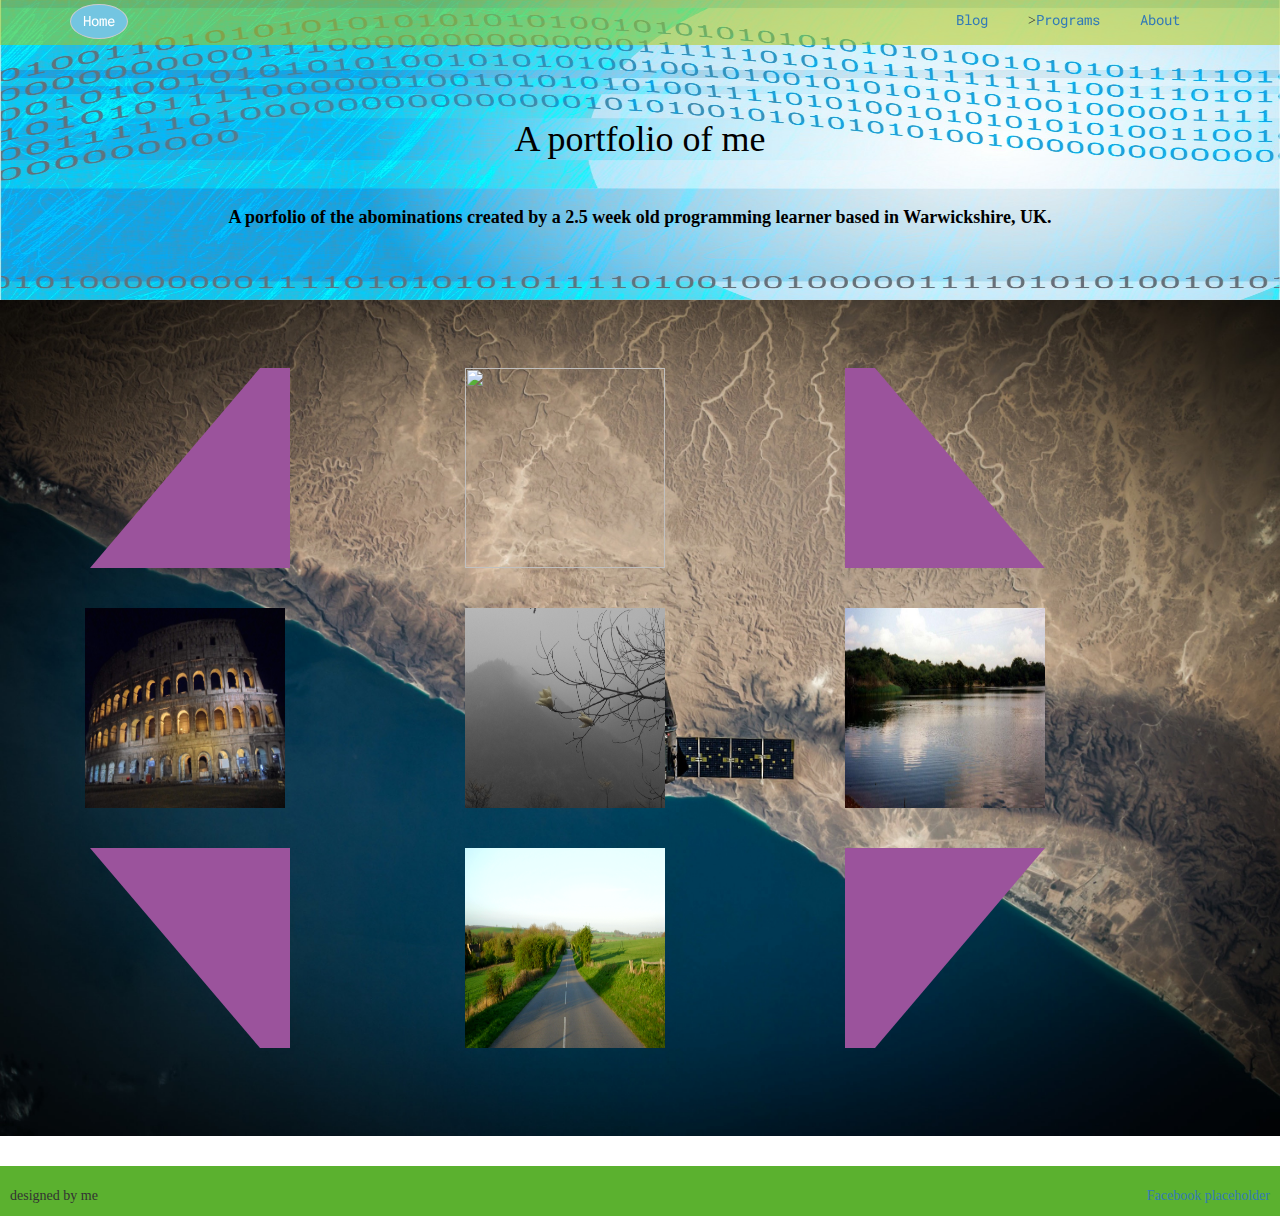
==== index.html @ de19cf77 "Update index.html" ====
<!DOCTYPE html>
<html lang="en">
  <head>
    <meta charset="utf-8">
    <meta http-equiv="X-UA-Compatible" content="IE=edge">
    <meta name="viewport" content="width=device-width, initial-scale=1">
    
    <title>Portfolio website</title>

    <link href='https://fonts.googleapis.com/css?family=Ubuntu+Mono|Roboto+Mono&effect=emboss' rel='stylesheet' type='text/css'>
    <link rel="stylesheet" href="/bootstrap.min.css"/>
    <link rel="stylesheet" type="text/css" = href="/css/main.css"/>

    <!--[if lt IE 9]>
      <script src="https://oss.maxcdn.com/html5shiv/3.7.2/html5shiv.min.js"></script>
      <script src="https://oss.maxcdn.com/respond/1.4.2/respond.min.js"></script>
    <![endif]-->
  </head>
  <body>

  <script src="https://ajax.googleapis.com/ajax/libs/jquery/1.11.3/jquery.min.js"></script>
    
    <script src="js/bootstrap.min.js"></script>
    <div class="nav-bar"> 
      <div class="container">
      <div class="btn btn-default"><a href="#">Home</a></div>
        <div class="nav nav-pills pull-right">
          <ul>
            <li><a href="#">About</a></li>
            <li>><a href="#">Programs</a></li>
            <li><a href="#">Blog</a></li>
          </ul>
        </div>
      </div>
    </div>

    <header>
      <div class="container">
        <h1> A portfolio of me </h1>
        <p> A porfolio of the abominations created by a 2.5 week old programming learner based in Warwickshire, UK.</p>
      </div>
    </header>

    <div class="jumbotron">
      <div class="container">
        <div class="row">
          <div class="a col-md-4 col-xs-4" width="200" height="200">
          </div>
          <div class="central col-md-4 col-xs-4">
            <img src="/img/Sparks.jpg" width="200" height="200" />
          </div>
          <div class="b col-md-4 col-xs-4" width="200" height="200">
          </div>
          
        </div>
        <div class="row">
          <div class="col-md-4 col-xs-4">
          <img src="/img/rome.JPG" width="200" height="200" />
          </div>
          <div class="col-md-4 col-xs-4">
          <img src="/img/dew.jpg" width="200" height="200" />
          </div>
          <div class="col-md-4 col-xs-4">
          <img src="/img/kunshan.jpg" width="200" height="200" />
          </div>
        </div>
        <div class="row">
          <div class="c col-md-4 col-xs-4" width="200" height="200">
          </div>
          <div class="central col-md-4 col-xs-4">
            <img src="/img/road.JPG" width="200" height="200" />
          </div>
          <div class="d col-md-4" width="200" height="200">
            
          </div>
          
        </div>
        
      </div>
    </div>

    <footer class="footer">
      <a href="#" title="This is not a real link!">Facebook placeholder</a>
      <p>designed by me </p>
    </footer>




    
    
  </body>
</html>
---- css/main.css ----
html, body {
	font-family: "Ubunto Mono";
	margin: 0;
	padding: 0:;
}

img {
	vertical-align: middle;
	margin-bottom: 20px;
	display: inline-block;
}

.row {
	display: inline;
}

/*navigation bar*/

.nav-bar{
	position: fixed;
	width: 100%;
	height: 45px;
	background-color: rgba(182, 200, 2, 0.5)
}

.nav ul li{
	float: right;
	list-style: none;
	text-align: center;
	margin-right: 20px;
	display: inline-block;
	padding: 10px;
	text-decoration: none;
}

.nav ul li a, .btn a{
	text-decoration: none;
	font-family: "Roboto Mono"
}

.nav-pills li a:hover,
.btn:hover {
  background-color:rgb(227, 97, 154);
  box-shadow:0 2px 4px rgba(0,0,0,.5); 
  padding: 10px;
  border-radius: 50%;
}

.btn{
	border-radius: 100%;
	font-family: "Roboto Mono"
	padding: 25px;
	background-color: rgb(115, 197, 225);
	text-decoration: none;
	color: rgb(182, 200, 2);
	margin-top: 4px;
	right: 30px;
}

.btn a {
	color: #fff;
	font-weight: 400;
}

header {
	background-image: url(/img/blue-binary-background.jpg);
	background-size: 100% 100%;
	height: 300px;
	text-align: center;
	color: black;
}

header h1{
	
	margin-top: 120px;
}

header p{
	font-size: 18px;
	font-weight: 700;
	margin: 45px;
}

.jumbotron {
	background: url(/img/space.jpg);
	background-size: cover;
	bac
	margin-bottom: 0;
}

.central {
	left: 180px;
}

.a {
 	width: 0; 
	height: 0; 
	border-bottom: 200px solid rgb(155, 83, 156); 
	border-left: 170px solid transparent; 
	top: 0;
	left: 20px;
}

.b { 
	width: 0; 
	height: 0; 
	border-bottom: 200px solid rgb(155, 83, 156); 
	border-right: 170px solid transparent; 
	float: right;
	right: 165px;
}

.c {
	width: 0; 
	height: 0; 
	border-top: 200px solid rgb(155, 83, 156); 
	border-left: 170px solid transparent;
	left: 20px;
}

.d {
	width: 0; 
	height: 0; 
	border-top: 200px solid rgb(155, 83, 156); 
	border-right: 170px solid transparent;
	float: right;
	right: 165px;
}

.footer {
	background-color: rgb(91, 177, 47);
	height: 50px;
	margin-top: 0;
}

footer a {
	margin-top: 20px;
	margin-right: 10px;
	float: right;
}

footer p {
	margin-top: 20px;
	float: left;
	margin-left: 10px;

}
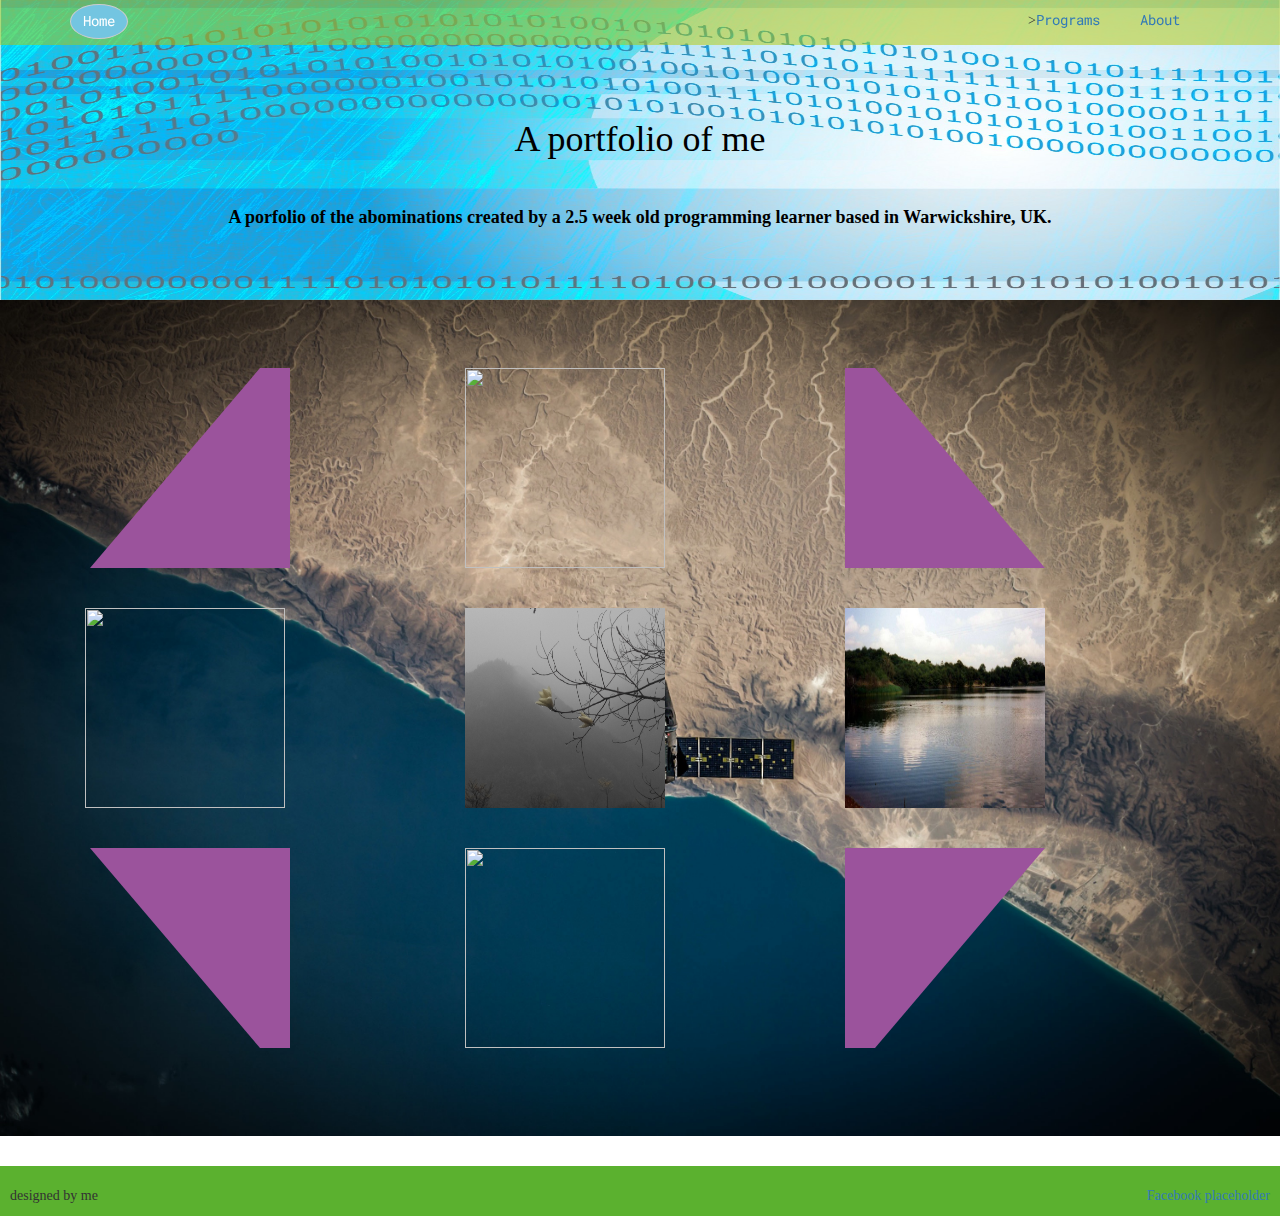
==== commit daaf2367: "Add files via upload" ====
--- a/index.html
+++ b/index.html
@@ -28,7 +28,6 @@
           <ul>
             <li><a href="#">About</a></li>
             <li>><a href="#">Programs</a></li>
-            <li><a href="#">Blog</a></li>
           </ul>
         </div>
       </div>
@@ -44,18 +43,18 @@
     <div class="jumbotron">
       <div class="container">
         <div class="row">
-          <div class="a col-md-4 col-xs-4" width="200" height="200">
+          <div class="a col-md-4" width="200" height="200">
           </div>
           <div class="central col-md-4 col-xs-4">
-            <img src="/img/Sparks.jpg" width="200" height="200" />
+            <img src="/img/sparks.jpg" width="200" height="200" />
           </div>
-          <div class="b col-md-4 col-xs-4" width="200" height="200">
+          <div class="b col-md-4" width="200" height="200">
           </div>
           
         </div>
         <div class="row">
           <div class="col-md-4 col-xs-4">
-          <img src="/img/rome.JPG" width="200" height="200" />
+          <img src="/img/rome.jpg" width="200" height="200" />
           </div>
           <div class="col-md-4 col-xs-4">
           <img src="/img/dew.jpg" width="200" height="200" />
@@ -68,7 +67,7 @@
           <div class="c col-md-4 col-xs-4" width="200" height="200">
           </div>
           <div class="central col-md-4 col-xs-4">
-            <img src="/img/road.JPG" width="200" height="200" />
+            <img src="/img/road.jpg" width="200" height="200" />
           </div>
           <div class="d col-md-4" width="200" height="200">
             
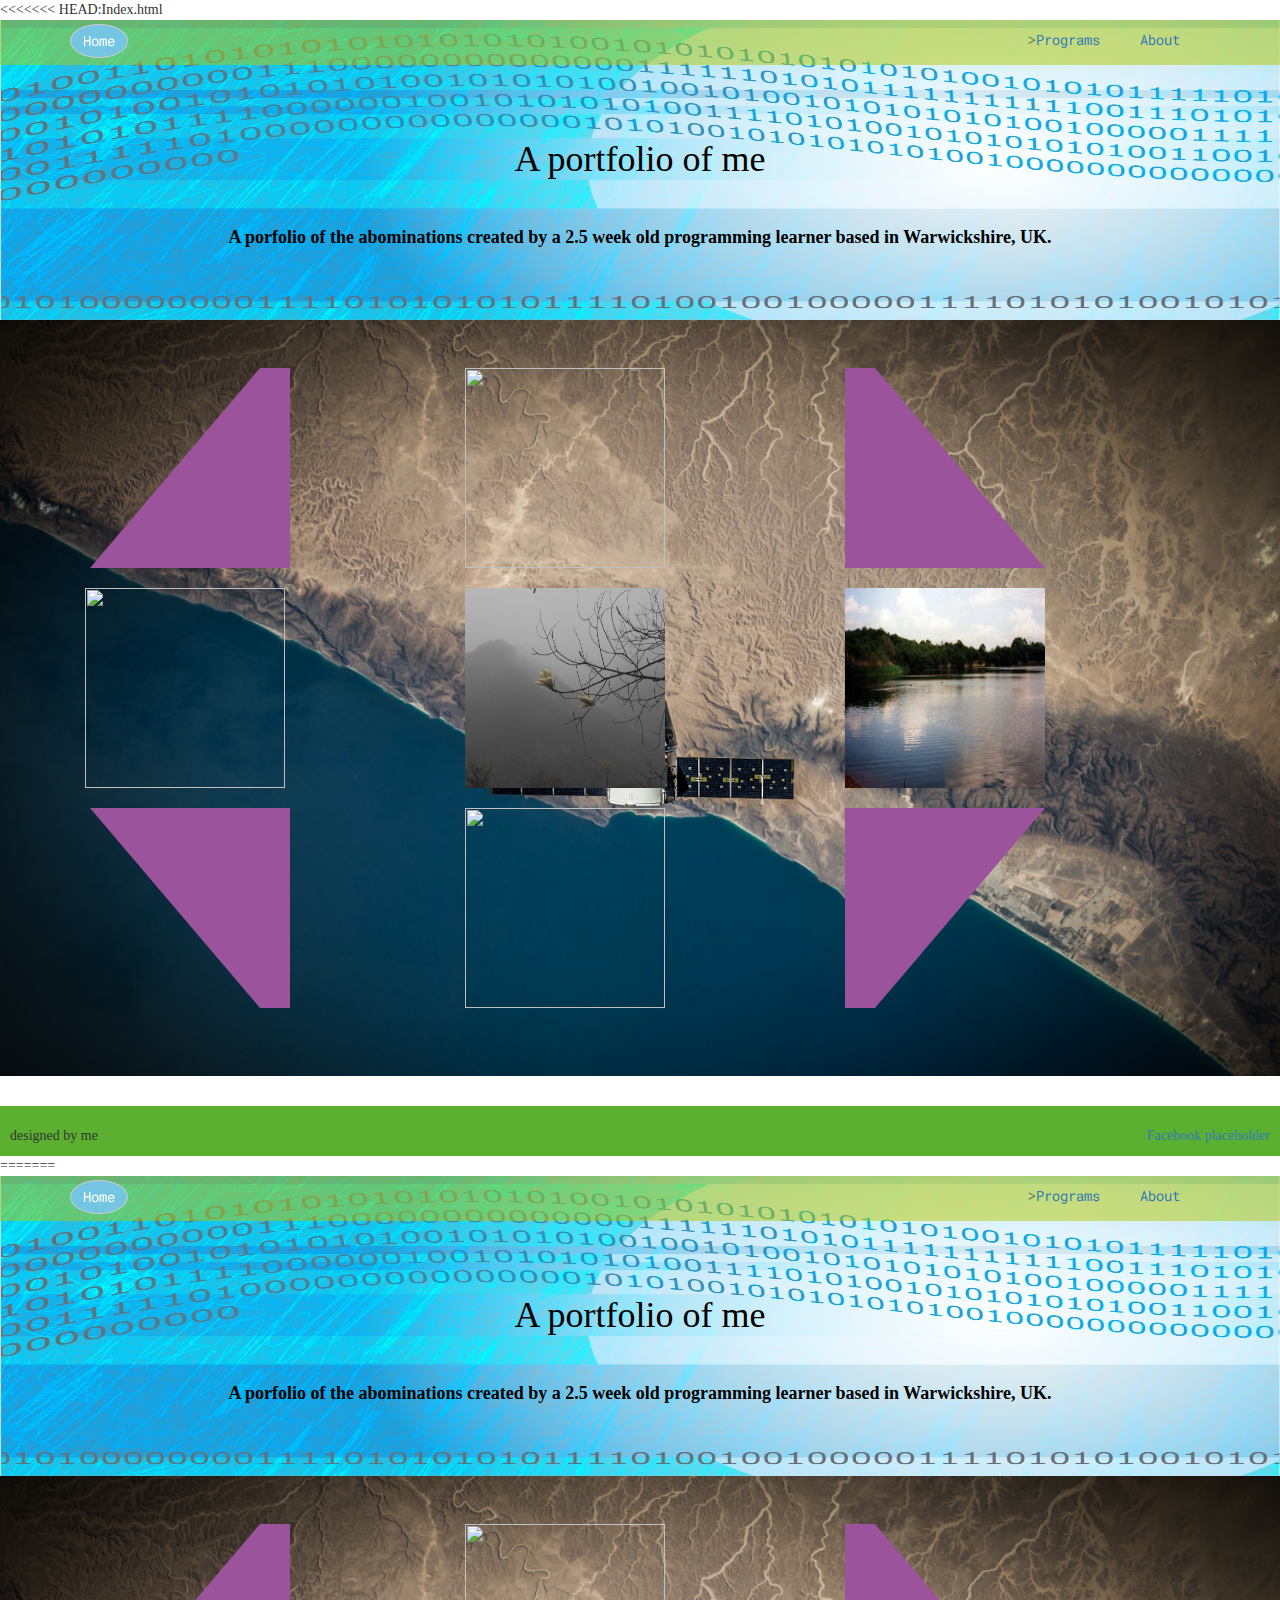
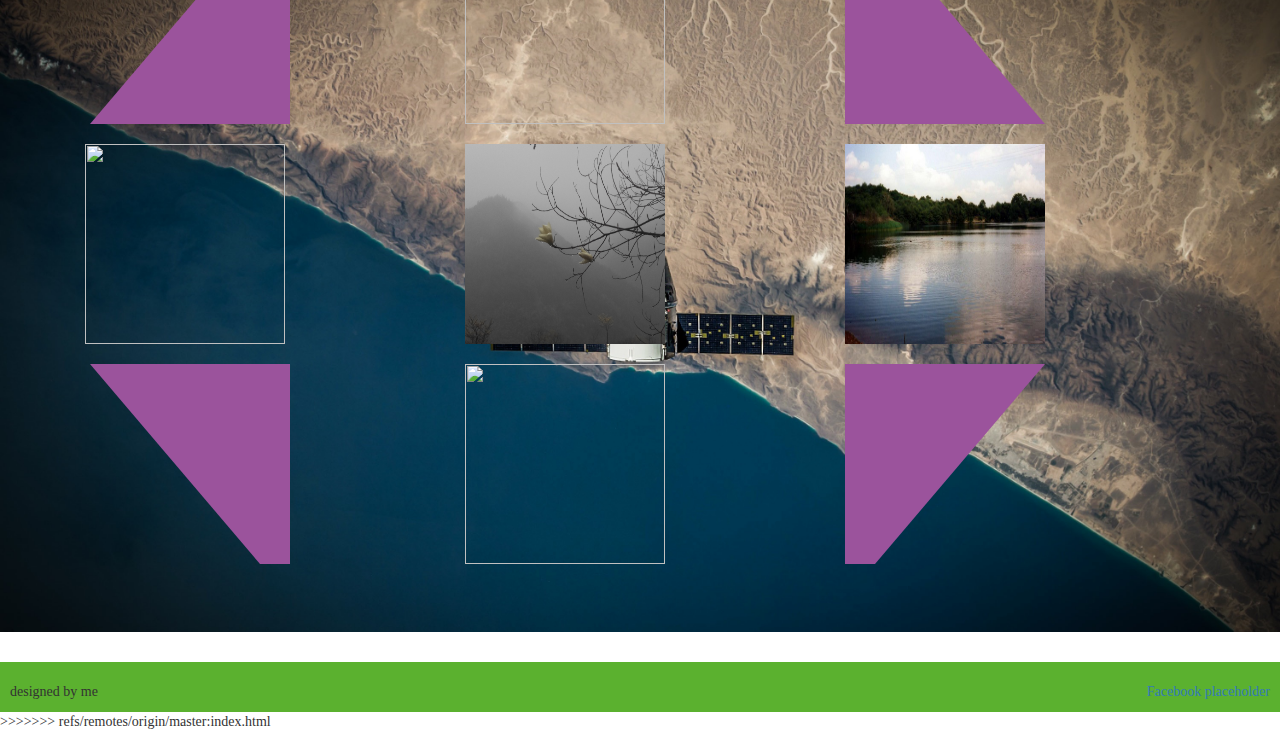
==== commit 637446ef: "Merge remote-tracking branch 'refs/remotes/origin/master' into WIP" ====
--- a/index.html
+++ b/index.html
@@ -1,92 +1,187 @@
-<!DOCTYPE html>
-<html lang="en">
-  <head>
-    <meta charset="utf-8">
-    <meta http-equiv="X-UA-Compatible" content="IE=edge">
-    <meta name="viewport" content="width=device-width, initial-scale=1">
-    
-    <title>Portfolio website</title>
-
-    <link href='https://fonts.googleapis.com/css?family=Ubuntu+Mono|Roboto+Mono&effect=emboss' rel='stylesheet' type='text/css'>
-    <link rel="stylesheet" href="/bootstrap.min.css"/>
-    <link rel="stylesheet" type="text/css" = href="/css/main.css"/>
-
-    <!--[if lt IE 9]>
-      <script src="https://oss.maxcdn.com/html5shiv/3.7.2/html5shiv.min.js"></script>
-      <script src="https://oss.maxcdn.com/respond/1.4.2/respond.min.js"></script>
-    <![endif]-->
-  </head>
-  <body>
-
-  <script src="https://ajax.googleapis.com/ajax/libs/jquery/1.11.3/jquery.min.js"></script>
-    
-    <script src="js/bootstrap.min.js"></script>
-    <div class="nav-bar"> 
-      <div class="container">
-      <div class="btn btn-default"><a href="#">Home</a></div>
-        <div class="nav nav-pills pull-right">
-          <ul>
-            <li><a href="#">About</a></li>
-            <li>><a href="#">Programs</a></li>
-          </ul>
-        </div>
-      </div>
-    </div>
-
-    <header>
-      <div class="container">
-        <h1> A portfolio of me </h1>
-        <p> A porfolio of the abominations created by a 2.5 week old programming learner based in Warwickshire, UK.</p>
-      </div>
-    </header>
-
-    <div class="jumbotron">
-      <div class="container">
-        <div class="row">
-          <div class="a col-md-4" width="200" height="200">
-          </div>
-          <div class="central col-md-4 col-xs-4">
-            <img src="/img/sparks.jpg" width="200" height="200" />
-          </div>
-          <div class="b col-md-4" width="200" height="200">
-          </div>
-          
-        </div>
-        <div class="row">
-          <div class="col-md-4 col-xs-4">
-          <img src="/img/rome.jpg" width="200" height="200" />
-          </div>
-          <div class="col-md-4 col-xs-4">
-          <img src="/img/dew.jpg" width="200" height="200" />
-          </div>
-          <div class="col-md-4 col-xs-4">
-          <img src="/img/kunshan.jpg" width="200" height="200" />
-          </div>
-        </div>
-        <div class="row">
-          <div class="c col-md-4 col-xs-4" width="200" height="200">
-          </div>
-          <div class="central col-md-4 col-xs-4">
-            <img src="/img/road.jpg" width="200" height="200" />
-          </div>
-          <div class="d col-md-4" width="200" height="200">
-            
-          </div>
-          
-        </div>
-        
-      </div>
-    </div>
-
-    <footer class="footer">
-      <a href="#" title="This is not a real link!">Facebook placeholder</a>
-      <p>designed by me </p>
-    </footer>
-
-
-
-
-    
-    
-  </body>
-</html>
+<<<<<<< HEAD:Index.html
+<!DOCTYPE html>
+<html lang="en">
+  <head>
+    <meta charset="utf-8">
+    <meta http-equiv="X-UA-Compatible" content="IE=edge">
+    <meta name="viewport" content="width=device-width, initial-scale=1">
+    
+    <title>Portfolio website</title>
+
+    <link href='https://fonts.googleapis.com/css?family=Ubuntu+Mono|Roboto+Mono&effect=emboss' rel='stylesheet' type='text/css'>
+    <link rel="stylesheet" href="/bootstrap.min.css"/>
+    <link rel="stylesheet" type="text/css" = href="/css/main.css"/>
+
+    <!--[if lt IE 9]>
+      <script src="https://oss.maxcdn.com/html5shiv/3.7.2/html5shiv.min.js"></script>
+      <script src="https://oss.maxcdn.com/respond/1.4.2/respond.min.js"></script>
+    <![endif]-->
+  </head>
+  <body>
+
+  <script src="https://ajax.googleapis.com/ajax/libs/jquery/1.11.3/jquery.min.js"></script>
+    
+    <script src="js/bootstrap.min.js"></script>
+    <div class="nav-bar"> 
+      <div class="container">
+      <div class="btn btn-default"><a href="#">Home</a></div>
+        <div class="nav nav-pills pull-right">
+          <ul>
+            <li><a href="#">About</a></li>
+            <li>><a href="#">Programs</a></li>
+          </ul>
+        </div>
+      </div>
+    </div>
+
+    <header>
+      <div class="container">
+        <h1> A portfolio of me </h1>
+        <p> A porfolio of the abominations created by a 2.5 week old programming learner based in Warwickshire, UK.</p>
+      </div>
+    </header>
+
+    <div class="jumbotron">
+      <div class="container">
+        <div class="row">
+          <div class="a col-md-4" width="200" height="200">
+          </div>
+          <div class="central col-md-4 col-xs-4">
+            <img src="/img/sparks.jpg" width="200" height="200" />
+          </div>
+          <div class="b col-md-4" width="200" height="200">
+          </div>
+          
+        </div>
+        <div class="row">
+          <div class="col-md-4 col-xs-4">
+          <img src="/img/rome.jpg" width="200" height="200" />
+          </div>
+          <div class="col-md-4 col-xs-4">
+          <img src="/img/dew.jpg" width="200" height="200" />
+          </div>
+          <div class="col-md-4 col-xs-4">
+          <img src="/img/kunshan.jpg" width="200" height="200" />
+          </div>
+        </div>
+        <div class="row">
+          <div class="c col-md-4 col-xs-4" width="200" height="200">
+          </div>
+          <div class="central col-md-4 col-xs-4">
+            <img src="/img/road.jpg" width="200" height="200" />
+          </div>
+          <div class="d col-md-4" width="200" height="200">
+            
+          </div>
+          
+        </div>
+        
+      </div>
+    </div>
+
+    <footer class="footer">
+      <a href="#" title="This is not a real link!">Facebook placeholder</a>
+      <p>designed by me </p>
+    </footer>
+
+
+
+
+    
+    
+  </body>
+</html>
+=======
+<!DOCTYPE html>
+<html lang="en">
+  <head>
+    <meta charset="utf-8">
+    <meta http-equiv="X-UA-Compatible" content="IE=edge">
+    <meta name="viewport" content="width=device-width, initial-scale=1">
+    
+    <title>Portfolio website</title>
+
+    <link href='https://fonts.googleapis.com/css?family=Ubuntu+Mono|Roboto+Mono&effect=emboss' rel='stylesheet' type='text/css'>
+    <link rel="stylesheet" href="/bootstrap.min.css"/>
+    <link rel="stylesheet" type="text/css" = href="/css/main.css"/>
+
+    <!--[if lt IE 9]>
+      <script src="https://oss.maxcdn.com/html5shiv/3.7.2/html5shiv.min.js"></script>
+      <script src="https://oss.maxcdn.com/respond/1.4.2/respond.min.js"></script>
+    <![endif]-->
+  </head>
+  <body>
+
+  <script src="https://ajax.googleapis.com/ajax/libs/jquery/1.11.3/jquery.min.js"></script>
+    
+    <script src="js/bootstrap.min.js"></script>
+    <div class="nav-bar"> 
+      <div class="container">
+      <div class="btn btn-default"><a href="#">Home</a></div>
+        <div class="nav nav-pills pull-right">
+          <ul>
+            <li><a href="#">About</a></li>
+            <li>><a href="#">Programs</a></li>
+          </ul>
+        </div>
+      </div>
+    </div>
+
+    <header>
+      <div class="container">
+        <h1> A portfolio of me </h1>
+        <p> A porfolio of the abominations created by a 2.5 week old programming learner based in Warwickshire, UK.</p>
+      </div>
+    </header>
+
+    <div class="jumbotron">
+      <div class="container">
+        <div class="row">
+          <div class="a col-md-4" width="200" height="200">
+          </div>
+          <div class="central col-md-4 col-xs-4">
+            <img src="/img/sparks.jpg" width="200" height="200" />
+          </div>
+          <div class="b col-md-4" width="200" height="200">
+          </div>
+          
+        </div>
+        <div class="row">
+          <div class="col-md-4 col-xs-4">
+          <img src="/img/rome.jpg" width="200" height="200" />
+          </div>
+          <div class="col-md-4 col-xs-4">
+          <img src="/img/dew.jpg" width="200" height="200" />
+          </div>
+          <div class="col-md-4 col-xs-4">
+          <img src="/img/kunshan.jpg" width="200" height="200" />
+          </div>
+        </div>
+        <div class="row">
+          <div class="c col-md-4 col-xs-4" width="200" height="200">
+          </div>
+          <div class="central col-md-4 col-xs-4">
+            <img src="/img/road.jpg" width="200" height="200" />
+          </div>
+          <div class="d col-md-4" width="200" height="200">
+            
+          </div>
+          
+        </div>
+        
+      </div>
+    </div>
+
+    <footer class="footer">
+      <a href="#" title="This is not a real link!">Facebook placeholder</a>
+      <p>designed by me </p>
+    </footer>
+
+
+
+
+    
+    
+  </body>
+</html>
+>>>>>>> refs/remotes/origin/master:index.html
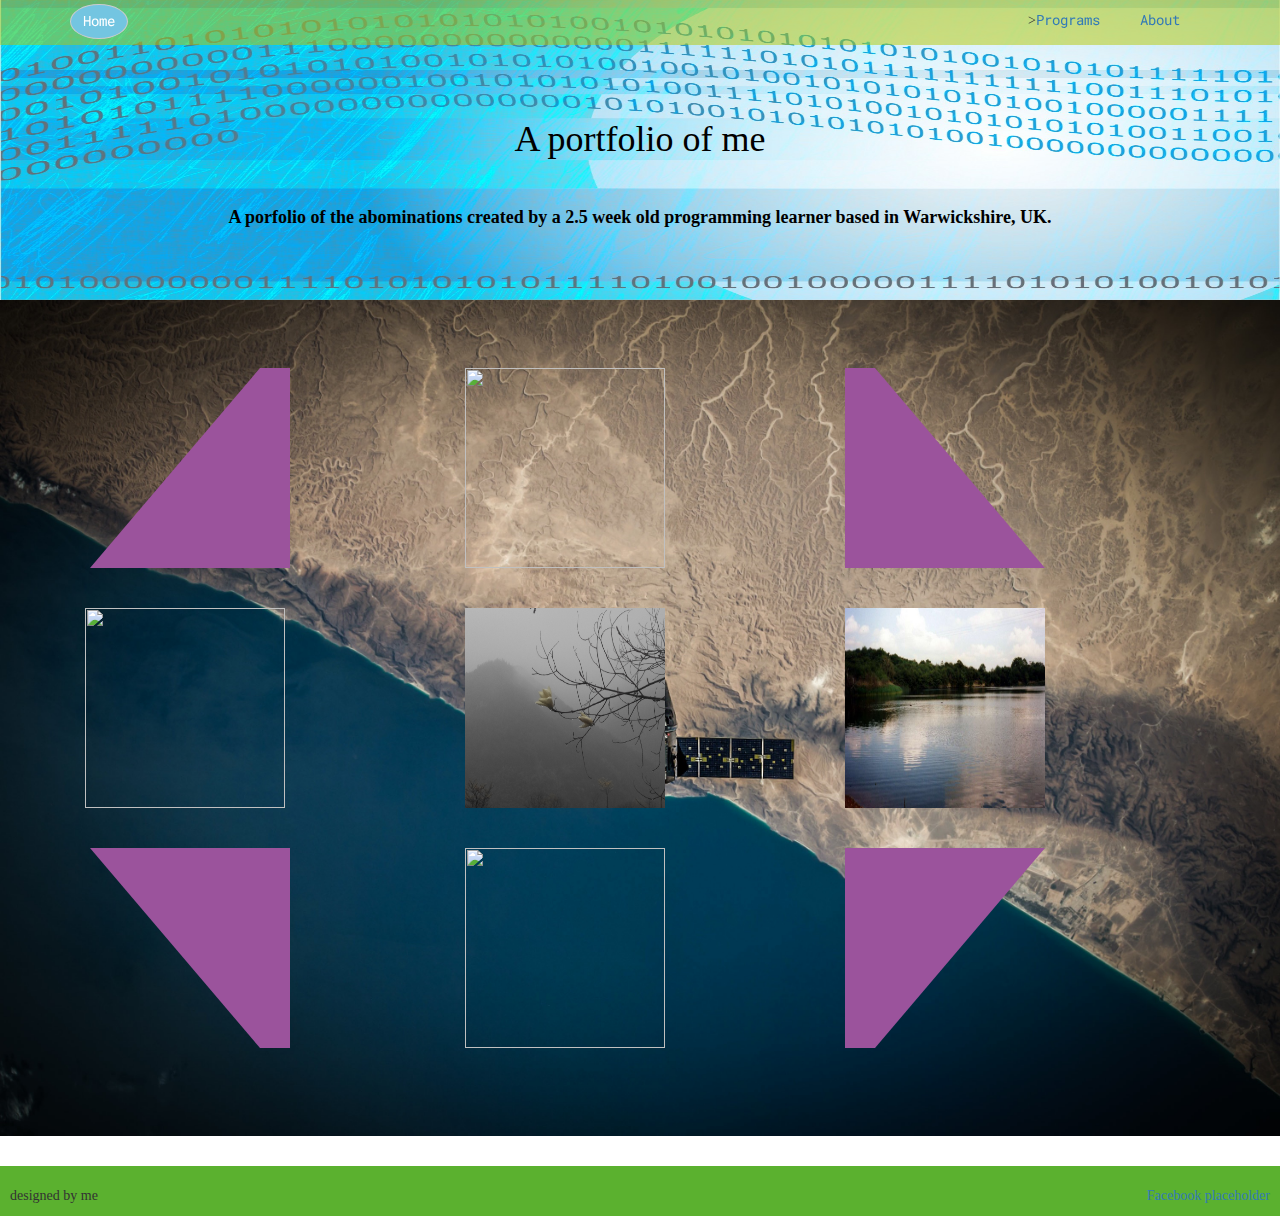
==== commit f20bbceb: "links" ====
--- a/index.html
+++ b/index.html
@@ -1,187 +1,92 @@
-<<<<<<< HEAD:Index.html
-<!DOCTYPE html>
-<html lang="en">
-  <head>
-    <meta charset="utf-8">
-    <meta http-equiv="X-UA-Compatible" content="IE=edge">
-    <meta name="viewport" content="width=device-width, initial-scale=1">
-    
-    <title>Portfolio website</title>
-
-    <link href='https://fonts.googleapis.com/css?family=Ubuntu+Mono|Roboto+Mono&effect=emboss' rel='stylesheet' type='text/css'>
-    <link rel="stylesheet" href="/bootstrap.min.css"/>
-    <link rel="stylesheet" type="text/css" = href="/css/main.css"/>
-
-    <!--[if lt IE 9]>
-      <script src="https://oss.maxcdn.com/html5shiv/3.7.2/html5shiv.min.js"></script>
-      <script src="https://oss.maxcdn.com/respond/1.4.2/respond.min.js"></script>
-    <![endif]-->
-  </head>
-  <body>
-
-  <script src="https://ajax.googleapis.com/ajax/libs/jquery/1.11.3/jquery.min.js"></script>
-    
-    <script src="js/bootstrap.min.js"></script>
-    <div class="nav-bar"> 
-      <div class="container">
-      <div class="btn btn-default"><a href="#">Home</a></div>
-        <div class="nav nav-pills pull-right">
-          <ul>
-            <li><a href="#">About</a></li>
-            <li>><a href="#">Programs</a></li>
-          </ul>
-        </div>
-      </div>
-    </div>
-
-    <header>
-      <div class="container">
-        <h1> A portfolio of me </h1>
-        <p> A porfolio of the abominations created by a 2.5 week old programming learner based in Warwickshire, UK.</p>
-      </div>
-    </header>
-
-    <div class="jumbotron">
-      <div class="container">
-        <div class="row">
-          <div class="a col-md-4" width="200" height="200">
-          </div>
-          <div class="central col-md-4 col-xs-4">
-            <img src="/img/sparks.jpg" width="200" height="200" />
-          </div>
-          <div class="b col-md-4" width="200" height="200">
-          </div>
-          
-        </div>
-        <div class="row">
-          <div class="col-md-4 col-xs-4">
-          <img src="/img/rome.jpg" width="200" height="200" />
-          </div>
-          <div class="col-md-4 col-xs-4">
-          <img src="/img/dew.jpg" width="200" height="200" />
-          </div>
-          <div class="col-md-4 col-xs-4">
-          <img src="/img/kunshan.jpg" width="200" height="200" />
-          </div>
-        </div>
-        <div class="row">
-          <div class="c col-md-4 col-xs-4" width="200" height="200">
-          </div>
-          <div class="central col-md-4 col-xs-4">
-            <img src="/img/road.jpg" width="200" height="200" />
-          </div>
-          <div class="d col-md-4" width="200" height="200">
-            
-          </div>
-          
-        </div>
-        
-      </div>
-    </div>
-
-    <footer class="footer">
-      <a href="#" title="This is not a real link!">Facebook placeholder</a>
-      <p>designed by me </p>
-    </footer>
-
-
-
-
-    
-    
-  </body>
-</html>
-=======
-<!DOCTYPE html>
-<html lang="en">
-  <head>
-    <meta charset="utf-8">
-    <meta http-equiv="X-UA-Compatible" content="IE=edge">
-    <meta name="viewport" content="width=device-width, initial-scale=1">
-    
-    <title>Portfolio website</title>
-
-    <link href='https://fonts.googleapis.com/css?family=Ubuntu+Mono|Roboto+Mono&effect=emboss' rel='stylesheet' type='text/css'>
-    <link rel="stylesheet" href="/bootstrap.min.css"/>
-    <link rel="stylesheet" type="text/css" = href="/css/main.css"/>
-
-    <!--[if lt IE 9]>
-      <script src="https://oss.maxcdn.com/html5shiv/3.7.2/html5shiv.min.js"></script>
-      <script src="https://oss.maxcdn.com/respond/1.4.2/respond.min.js"></script>
-    <![endif]-->
-  </head>
-  <body>
-
-  <script src="https://ajax.googleapis.com/ajax/libs/jquery/1.11.3/jquery.min.js"></script>
-    
-    <script src="js/bootstrap.min.js"></script>
-    <div class="nav-bar"> 
-      <div class="container">
-      <div class="btn btn-default"><a href="#">Home</a></div>
-        <div class="nav nav-pills pull-right">
-          <ul>
-            <li><a href="#">About</a></li>
-            <li>><a href="#">Programs</a></li>
-          </ul>
-        </div>
-      </div>
-    </div>
-
-    <header>
-      <div class="container">
-        <h1> A portfolio of me </h1>
-        <p> A porfolio of the abominations created by a 2.5 week old programming learner based in Warwickshire, UK.</p>
-      </div>
-    </header>
-
-    <div class="jumbotron">
-      <div class="container">
-        <div class="row">
-          <div class="a col-md-4" width="200" height="200">
-          </div>
-          <div class="central col-md-4 col-xs-4">
-            <img src="/img/sparks.jpg" width="200" height="200" />
-          </div>
-          <div class="b col-md-4" width="200" height="200">
-          </div>
-          
-        </div>
-        <div class="row">
-          <div class="col-md-4 col-xs-4">
-          <img src="/img/rome.jpg" width="200" height="200" />
-          </div>
-          <div class="col-md-4 col-xs-4">
-          <img src="/img/dew.jpg" width="200" height="200" />
-          </div>
-          <div class="col-md-4 col-xs-4">
-          <img src="/img/kunshan.jpg" width="200" height="200" />
-          </div>
-        </div>
-        <div class="row">
-          <div class="c col-md-4 col-xs-4" width="200" height="200">
-          </div>
-          <div class="central col-md-4 col-xs-4">
-            <img src="/img/road.jpg" width="200" height="200" />
-          </div>
-          <div class="d col-md-4" width="200" height="200">
-            
-          </div>
-          
-        </div>
-        
-      </div>
-    </div>
-
-    <footer class="footer">
-      <a href="#" title="This is not a real link!">Facebook placeholder</a>
-      <p>designed by me </p>
-    </footer>
-
-
-
-
-    
-    
-  </body>
-</html>
->>>>>>> refs/remotes/origin/master:index.html
+<!DOCTYPE html>
+<html lang="en">
+  <head>
+    <meta charset="utf-8">
+    <meta http-equiv="X-UA-Compatible" content="IE=edge">
+    <meta name="viewport" content="width=device-width, initial-scale=1">
+    
+    <title>Portfolio website</title>
+
+    <link href='https://fonts.googleapis.com/css?family=Ubuntu+Mono|Roboto+Mono&effect=emboss' rel='stylesheet' type='text/css'>
+    <link rel="stylesheet" href="/bootstrap.min.css"/>
+    <link rel="stylesheet" type="text/css" = href="/css/main.css"/>
+
+    <!--[if lt IE 9]>
+      <script src="https://oss.maxcdn.com/html5shiv/3.7.2/html5shiv.min.js"></script>
+      <script src="https://oss.maxcdn.com/respond/1.4.2/respond.min.js"></script>
+    <![endif]-->
+  </head>
+  <body>
+
+  <script src="https://ajax.googleapis.com/ajax/libs/jquery/1.11.3/jquery.min.js"></script>
+    
+    <script src="js/bootstrap.min.js"></script>
+    <div class="nav-bar"> 
+      <div class="container">
+      <div class="btn btn-default"><a href="#">Home</a></div>
+        <div class="nav nav-pills pull-right">
+          <ul>
+            <li><a href="#">About</a></li>
+            <li>><a href="/programs.html">Programs</a></li>
+          </ul>
+        </div>
+      </div>
+    </div>
+
+    <header>
+      <div class="container">
+        <h1> A portfolio of me </h1>
+        <p> A porfolio of the abominations created by a 2.5 week old programming learner based in Warwickshire, UK.</p>
+      </div>
+    </header>
+
+    <div class="jumbotron">
+      <div class="container">
+        <div class="row">
+          <div class="a col-md-4" width="200" height="200">
+          </div>
+          <div class="central col-md-4 col-xs-4">
+            <img src="/img/sparks.jpg" width="200" height="200" />
+          </div>
+          <div class="b col-md-4" width="200" height="200">
+          </div>
+          
+        </div>
+        <div class="row">
+          <div class="col-md-4 col-xs-4">
+          <img src="/img/rome.jpg" width="200" height="200" />
+          </div>
+          <div class="col-md-4 col-xs-4">
+          <img src="/img/dew.jpg" width="200" height="200" />
+          </div>
+          <div class="col-md-4 col-xs-4">
+          <img src="/img/kunshan.jpg" width="200" height="200" />
+          </div>
+        </div>
+        <div class="row">
+          <div class="c col-md-4 col-xs-4" width="200" height="200">
+          </div>
+          <div class="central col-md-4 col-xs-4">
+            <img src="/img/road.jpg" width="200" height="200" />
+          </div>
+          <div class="d col-md-4" width="200" height="200">
+            
+          </div>
+          
+        </div>
+        
+      </div>
+    </div>
+
+    <footer class="footer">
+      <a href="#" title="This is not a real link!">Facebook placeholder</a>
+      <p>designed by me </p>
+    </footer>
+
+
+
+
+    
+    
+  </body>
+</html>
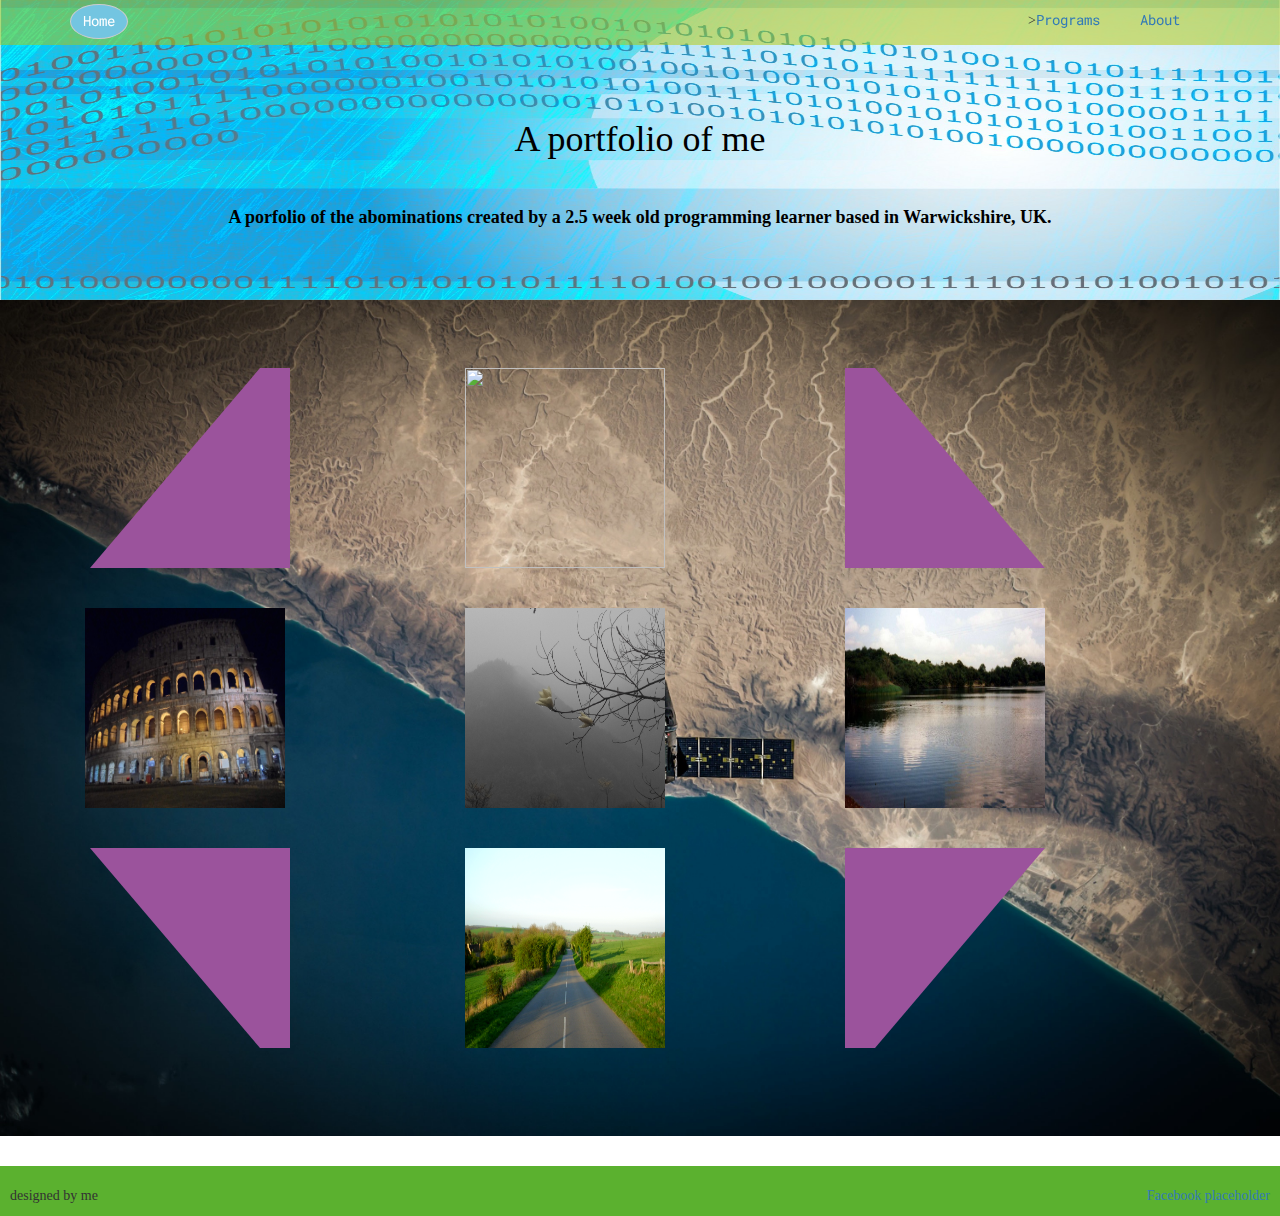
==== commit 98ccf450: "fixes" ====
--- a/index.html
+++ b/index.html
@@ -46,7 +46,7 @@
           <div class="a col-md-4" width="200" height="200">
           </div>
           <div class="central col-md-4 col-xs-4">
-            <img src="/img/sparks.jpg" width="200" height="200" />
+            <img src="/img/Sparks.jpg" width="200" height="200" />
           </div>
           <div class="b col-md-4" width="200" height="200">
           </div>
@@ -54,7 +54,7 @@
         </div>
         <div class="row">
           <div class="col-md-4 col-xs-4">
-          <img src="/img/rome.jpg" width="200" height="200" />
+          <img src="/img/rome.JPG" width="200" height="200" />
           </div>
           <div class="col-md-4 col-xs-4">
           <img src="/img/dew.jpg" width="200" height="200" />
@@ -67,7 +67,7 @@
           <div class="c col-md-4 col-xs-4" width="200" height="200">
           </div>
           <div class="central col-md-4 col-xs-4">
-            <img src="/img/road.jpg" width="200" height="200" />
+            <img src="/img/road.JPG" width="200" height="200" />
           </div>
           <div class="d col-md-4" width="200" height="200">
             
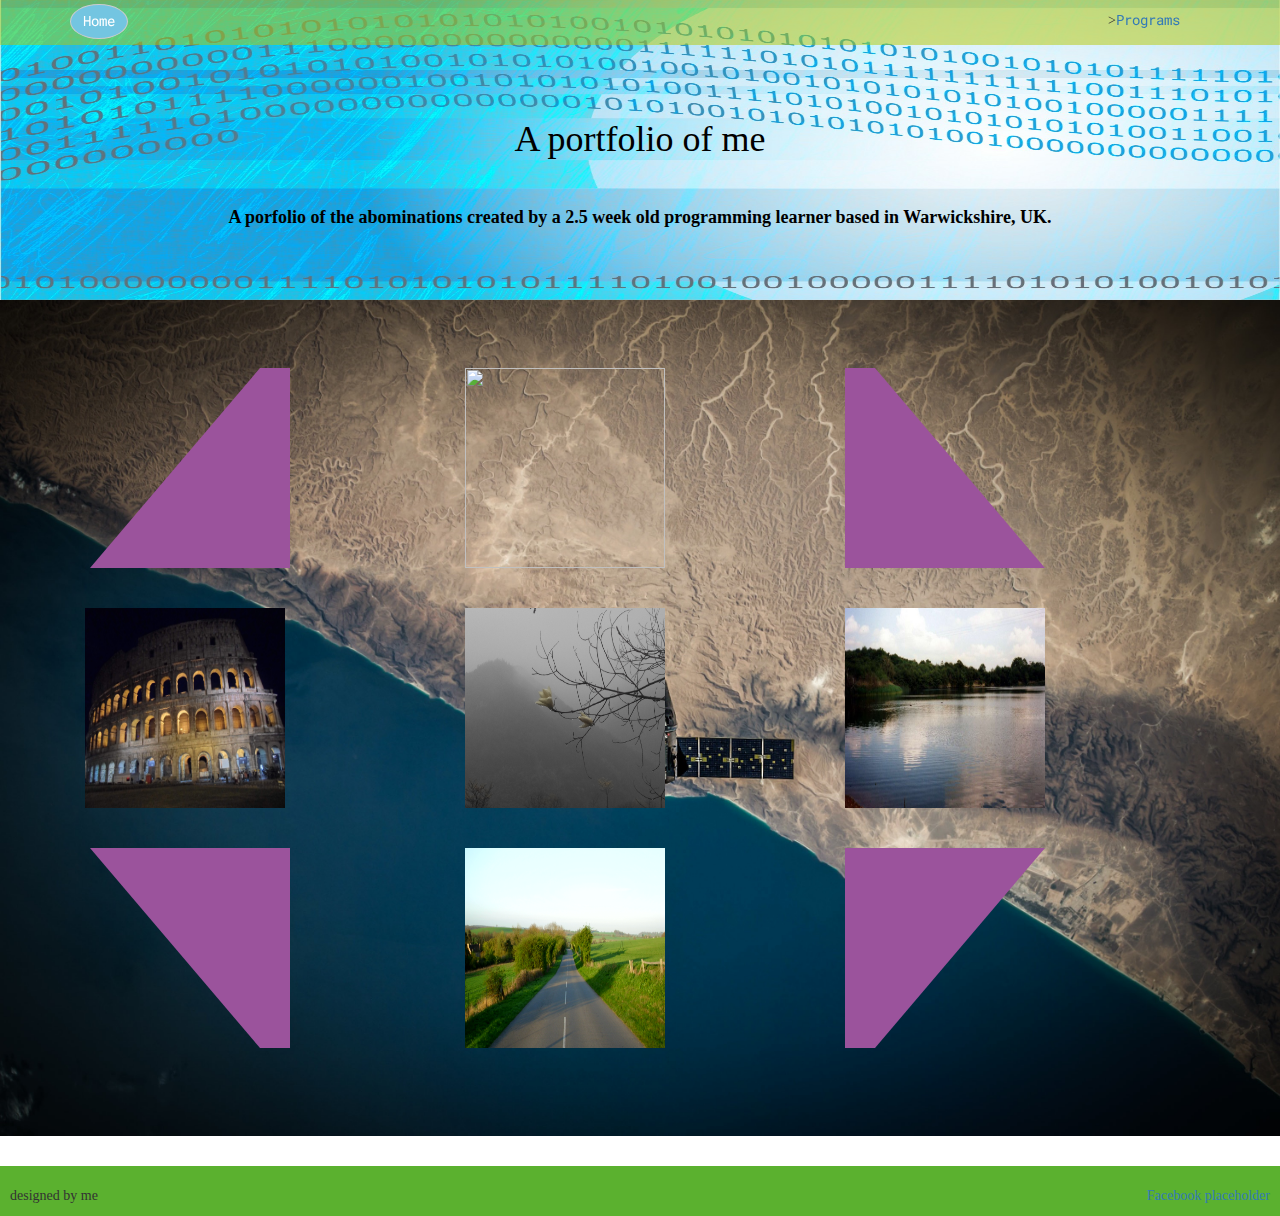
==== commit b090635e: "f" ====
--- a/index.html
+++ b/index.html
@@ -26,7 +26,6 @@
       <div class="btn btn-default"><a href="#">Home</a></div>
         <div class="nav nav-pills pull-right">
           <ul>
-            <li><a href="#">About</a></li>
             <li>><a href="/programs.html">Programs</a></li>
           </ul>
         </div>
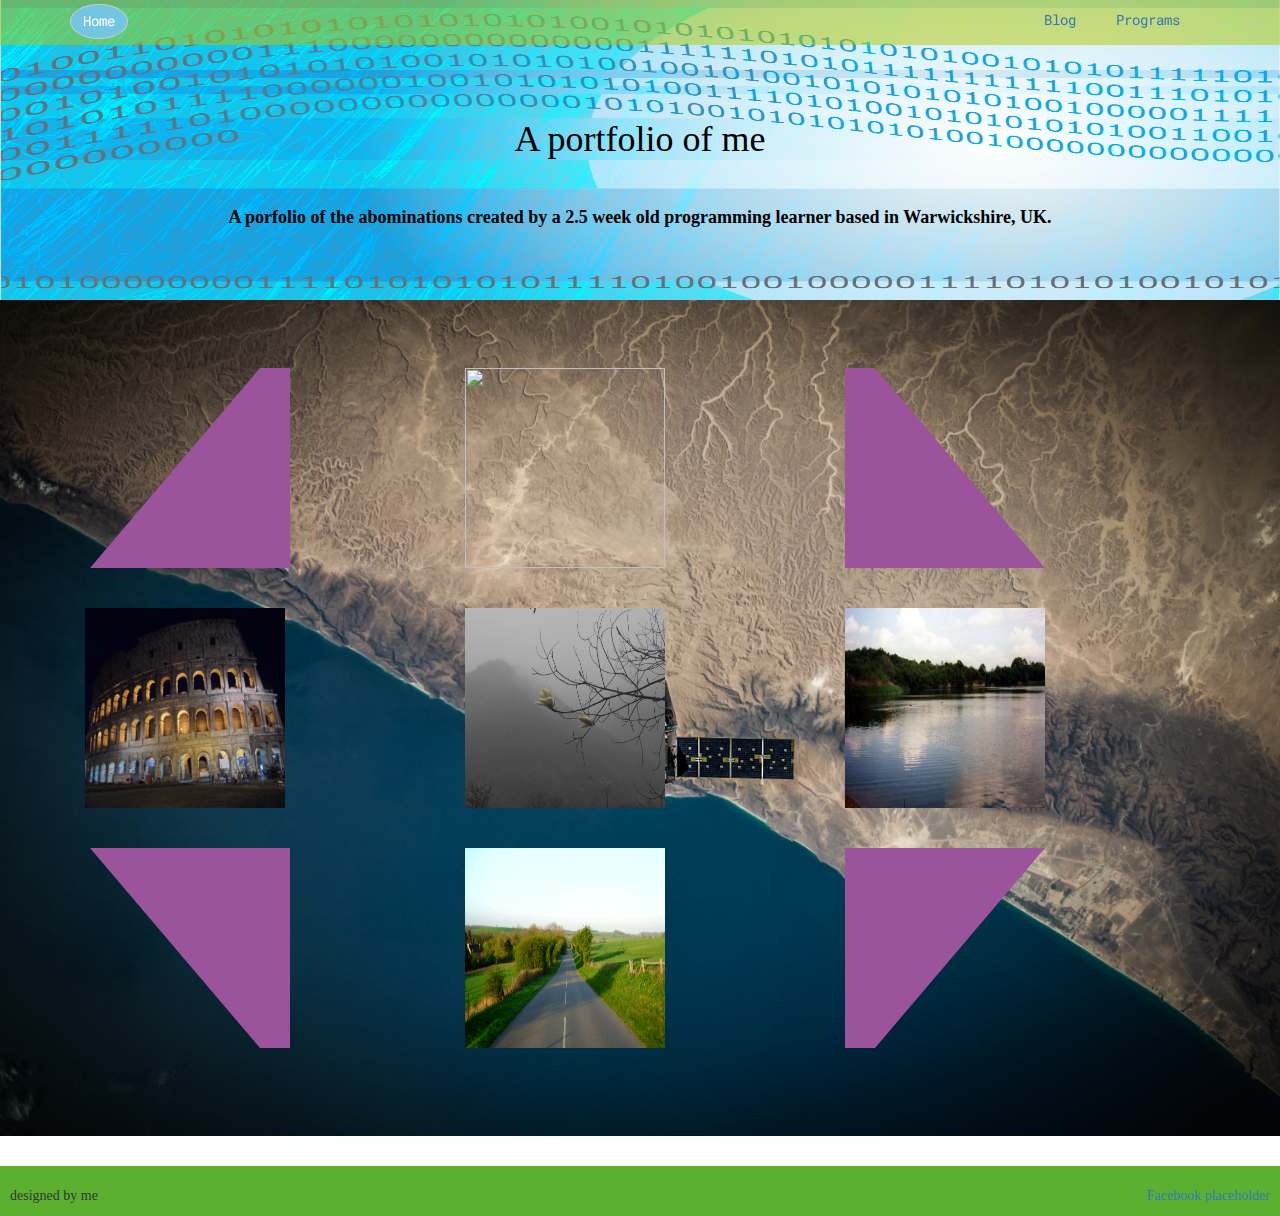
==== commit da3b5630: "Blog page" ====
--- a/index.html
+++ b/index.html
@@ -26,8 +26,9 @@
       <div class="btn btn-default"><a href="#">Home</a></div>
         <div class="nav nav-pills pull-right">
           <ul>
-            <li>><a href="/programs.html">Programs</a></li>
-          </ul>
+            <li><a href="/programs.html">Programs</a></li>
+            <li><a href="/pages/blog.html">Blog</a></li
+>          </ul>
         </div>
       </div>
     </div>
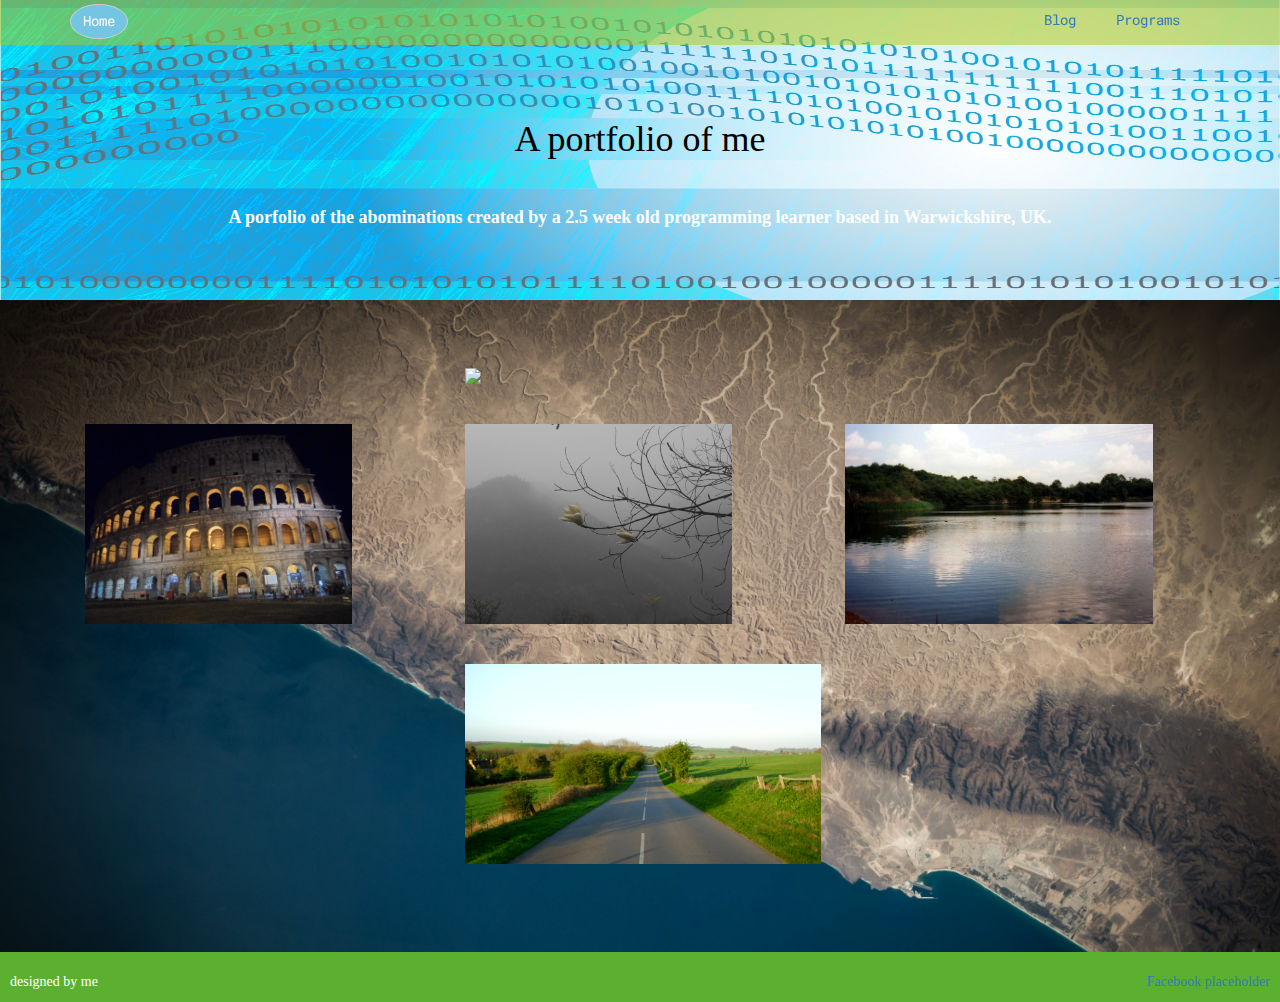
==== commit 903080a2: "Update and fixes" ====
--- a/index.html
+++ b/index.html
@@ -7,9 +7,9 @@
     
     <title>Portfolio website</title>
 
-    <link href='https://fonts.googleapis.com/css?family=Ubuntu+Mono|Roboto+Mono&effect=emboss' rel='stylesheet' type='text/css'>
+    <link href='https://fonts.googleapis.com/css?family=Ubuntu+Mono|Roboto+Mono&#38;effect=emboss' rel='stylesheet' type='text/css'>
     <link rel="stylesheet" href="/bootstrap.min.css"/>
-    <link rel="stylesheet" type="text/css" = href="/css/main.css"/>
+    <link rel="stylesheet" type="text/css" href="css/main.css"/>
 
     <!--[if lt IE 9]>
       <script src="https://oss.maxcdn.com/html5shiv/3.7.2/html5shiv.min.js"></script>
@@ -43,33 +43,33 @@
     <div class="jumbotron">
       <div class="container">
         <div class="row">
-          <div class="a col-md-4" width="200" height="200">
+          <div class="col-md-4 col-xs-8">
           </div>
-          <div class="central col-md-4 col-xs-4">
-            <img src="/img/Sparks.jpg" width="200" height="200" />
+          <div class="col-md-4 col-xs-8">
+            <img src="/img/Sparks.jpg"/>
           </div>
-          <div class="b col-md-4" width="200" height="200">
+          <div class="col-md-4 col-xs-8">
           </div>
           
         </div>
         <div class="row">
-          <div class="col-md-4 col-xs-4">
-          <img src="/img/rome.JPG" width="200" height="200" />
+          <div class="col-md-4 col-xs-8">
+          <img src="/img/rome.JPG" alt="rome"/>
           </div>
-          <div class="col-md-4 col-xs-4">
-          <img src="/img/dew.jpg" width="200" height="200" />
+          <div class="col-md-4 col-xs-8">
+          <img src="/img/dew.jpg" alt="Dew on flower"/>
           </div>
-          <div class="col-md-4 col-xs-4">
-          <img src="/img/kunshan.jpg" width="200" height="200" />
+          <div class="col-md-4 col-xs-8">
+          <img src="/img/kunshan.jpg" alt="kunshan park"/>
           </div>
         </div>
         <div class="row">
-          <div class="c col-md-4 col-xs-4" width="200" height="200">
+          <div class="col-md-4 col-xs-8">
           </div>
-          <div class="central col-md-4 col-xs-4">
-            <img src="/img/road.JPG" width="200" height="200" />
+          <div class="col-md-4 col-xs-8">
+            <img src="/img/road.JPG" alt="Road in warwickshire"/>
           </div>
-          <div class="d col-md-4" width="200" height="200">
+          <div class="col-md-4 col-xs-8">
             
           </div>
           
--- a/css/main.css
+++ b/css/main.css
@@ -4,10 +4,15 @@
 	padding: 0:;
 }
 
-img {
-	vertical-align: middle;
-	margin-bottom: 20px;
-	display: inline-block;
+
+@media screen and (max-width: 700px) {
+		img {
+			margin-left: 40%;
+		}
+	}
+
+p {
+	color: white;
 }
 
 .row {
@@ -84,48 +89,15 @@
 .jumbotron {
 	background: url(/img/space.jpg);
 	background-size: cover;
-	bac
 	margin-bottom: 0;
 }
 
-.central {
-	left: 180px;
-}
-
-.a {
- 	width: 0; 
-	height: 0; 
-	border-bottom: 200px solid rgb(155, 83, 156); 
-	border-left: 170px solid transparent; 
-	top: 0;
-	left: 20px;
-}
-
-.b { 
-	width: 0; 
-	height: 0; 
-	border-bottom: 200px solid rgb(155, 83, 156); 
-	border-right: 170px solid transparent; 
-	float: right;
-	right: 165px;
-}
-
-.c {
-	width: 0; 
-	height: 0; 
-	border-top: 200px solid rgb(155, 83, 156); 
-	border-left: 170px solid transparent;
-	left: 20px;
-}
-
-.d {
-	width: 0; 
-	height: 0; 
-	border-top: 200px solid rgb(155, 83, 156); 
-	border-right: 170px solid transparent;
-	float: right;
-	right: 165px;
-}
+.jumbotron .container .row img {
+	margin-bottom: 20px;
+	display: inline-block
+	width: 200px;
+	height: 200px;	
+;}
 
 .footer {
 	background-color: rgb(91, 177, 47);
